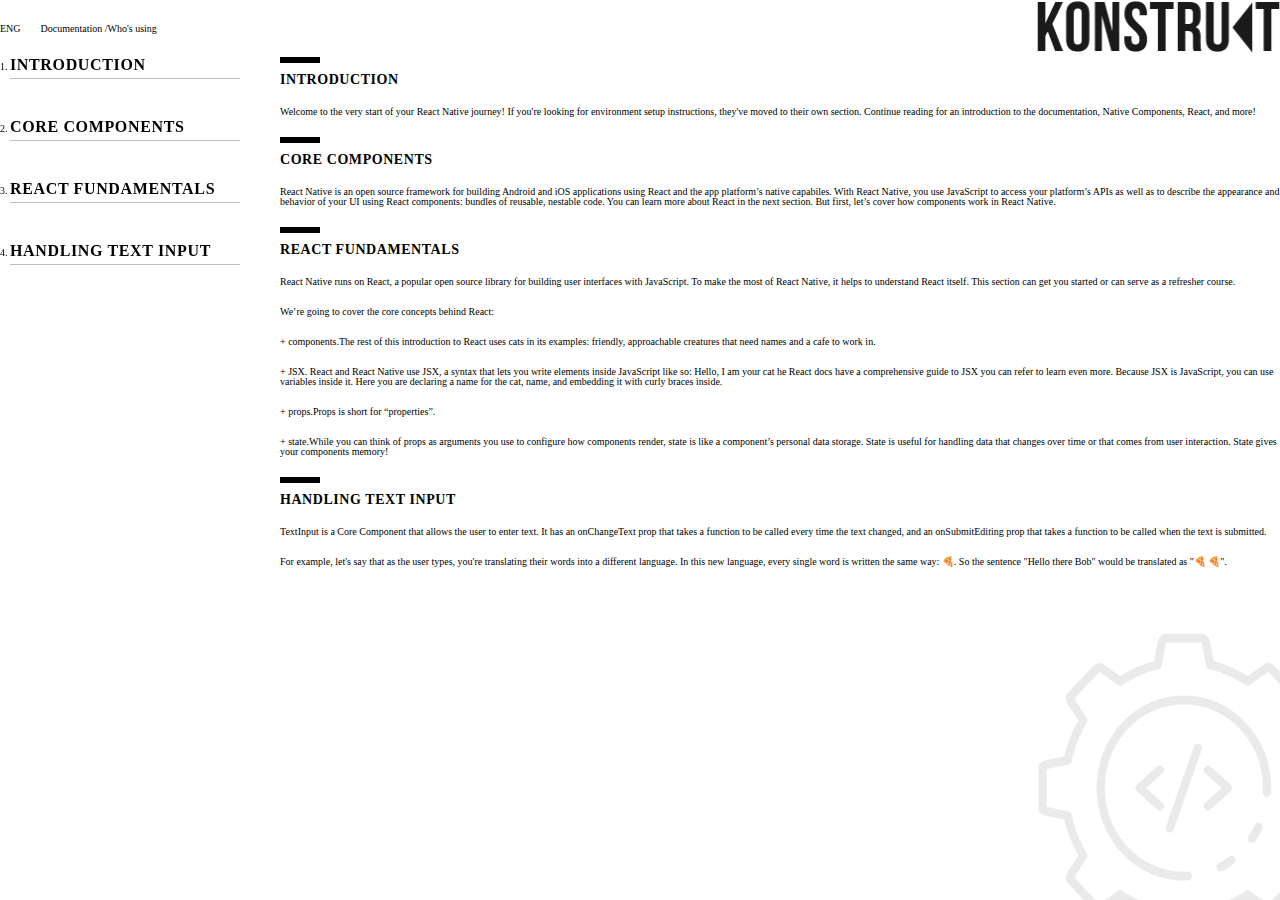
==== Documentation/index.html @ 9f5d5592 "add homework 11" ====
<!DOCTYPE html>
<html lang="en">

<head>
    <meta charset="UTF-8">
    <meta http-equiv="X-UA-Compatible" content="IE=edge">
    <meta name="viewport" content="width=device-width, initial-scale=1.0">
    <title>Homework 11</title>
    <link rel="stylesheet" href="css/style.css">
</head>

<body>
    <header class="header">
        <div class="container">
            <nav>
                <ul>
                    <li>ENG</li>
                    <li>
                        <a href="#">Documentation /</a>
                    </li>
                    <li>
                        <a href="#">Who's using</a>
                    </li>
                </ul>
            </nav>
            <a href="#"><img src="img/logo.png" alt="logo" width="243" height="55"></a>
        </div>
    </header>
    <div class="container">
        <aside>
            <nav class="sidebar">
                <ol>
                    <li>
                        <a href="#introduction">Introduction</a>
                    </li>
                    <li>
                        <a href="#components">Core Components</a>
                    </li>
                    <li>
                        <a href="#react">React Fundamentals</a>
                    </li>
                    <li>
                        <a href="#text-input">Handling Text Input</a>
                    </li>
                </ol>
            </nav>
        </aside>
        <main class="main">
            <div class="text">
                <h2 id="introduction">Introduction</h2>
                <p>Welcome to the very start of your React Native journey! If you're looking for environment setup instructions, they've moved to their own section. Continue reading for an introduction to the documentation, Native Components, React, and
                    more!
                </p>
                <h2 id="components">Core Components</h2>
                <p>React Native is an open source framework for building Android and iOS applications using React and the app platform’s native capabiles. With React Native, you use JavaScript to access your platform’s APIs as well as to describe the appearance
                    and behavior of your UI using React components: bundles of reusable, nestable code. You can learn more about React in the next section. But first, let’s cover how components work in React Native.</p>
                <h2 id="react">React Fundamentals</h2>
                <p>React Native runs on React, a popular open source library for building user interfaces with JavaScript. To make the most of React Native, it helps to understand React itself. This section can get you started or can serve as a refresher
                    course.
                </p>
                <p>We’re going to cover the core concepts behind React:</p>
                <ul>
                    <li><b>+ components.</b>The rest of this introduction to React uses cats in its examples: friendly, approachable creatures that need names and a cafe to work in.</li>
                    <li><b>+ JSX.</b> React and React Native use JSX, a syntax that lets you write elements inside JavaScript like so: Hello, I am your cat he React docs have a comprehensive guide to JSX you can refer to learn even more. Because JSX is JavaScript,
                        you can use variables inside it. Here you are declaring a name for the cat, name, and embedding it with curly braces inside.</li>
                    <li><b>+ props.</b>Props is short for “properties”.</li>
                    <li><b>+ state.</b>While you can think of props as arguments you use to configure how components render, state is like a component’s personal data storage. State is useful for handling data that changes over time or that comes from user
                        interaction. State gives your components memory!</li>
                </ul>
                <h2 id="text-input">Handling Text Input</h2>
                <p>TextInput is a Core Component that allows the user to enter text. It has an onChangeText prop that takes a function to be called every time the text changed, and an onSubmitEditing prop that takes a function to be called when the text
                    is submitted.</p>
                <p>For example, let's say that as the user types, you're translating their words into a different language. In this new language, every single word is written the same way: 🍕. So the sentence "Hello there Bob" would be translated as "🍕
                    🍕".
                </p>
            </div>
        </main>
    </div>
</body>

</html>
---- Documentation/css/style.css ----
* {
            margin: 0;
            padding: 0;
            box-sizing: border-box;
            line-height: 1;
            color: #000000;
            font-weight: 400;
            font-size: 10px;
            scroll-behavior: smooth;
        }
        
        body {
            background-image: url("../img/background.png");
            background-size: 250px 275px;
            background-repeat: no-repeat;
            background-attachment: fixed;
            background-position: bottom right;
        }
        
        .container {
            max-width: 1840px;
            display: flex;
            justify-content: space-between;
        }
        
        .header {
            background-color: #fff;
        }
        
        .header .container {
            align-items: center;
        }
        
        nav ul a {
            text-decoration: none;
        }
        
        nav li:first-child {
            margin-right: 20px;
        }
        
        .header {
            position: fixed;
            top: 0;
            left: 0;
            right: 0;
        }
        
        .header nav ul {
            display: flex;
            list-style: none;
        }
        
        .sidebar {
            position: sticky;
            top: 57px;
            margin-right: 20px;
            padding-left: 10px;
        }
        
        .sidebar a {
            text-decoration: none;
            font-weight: 600;
            font-size: 16px;
            letter-spacing: 0.04em;
            text-transform: uppercase;
            color: #000000
        }
        
        .sidebar li {
            width: 230px;
        }
        
        .sidebar li:not(:last-child) {
            margin-bottom: 40px;
        }
        
        .sidebar li:after {
            content: "";
            height: 1px;
            display: flex;
            background-color: #BFBFBF;
            margin-top: 5px;
        }
        
        .main {
            margin-top: 57px;
        }
        
        h2 {
            font-weight: 600;
            font-size: 14px;
            letter-spacing: 0.04em;
            text-transform: uppercase;
            color: #000000;
            margin-bottom: 20px;
        }
        
        h2::before {
            content: "";
            width: 40px;
            height: 6px;
            display: flex;
            background-color: #000000;
            ;
            margin-bottom: 10px;
        }
        
        .text p {
            font-weight: 400;
            font-size: 10px;
            color: #000000;
        }
        
        .text p:not(:last-child) {
            margin-bottom: 20px;
        }
        
        .text ul li {
            list-style: none;
            margin-bottom: 20px;
        }
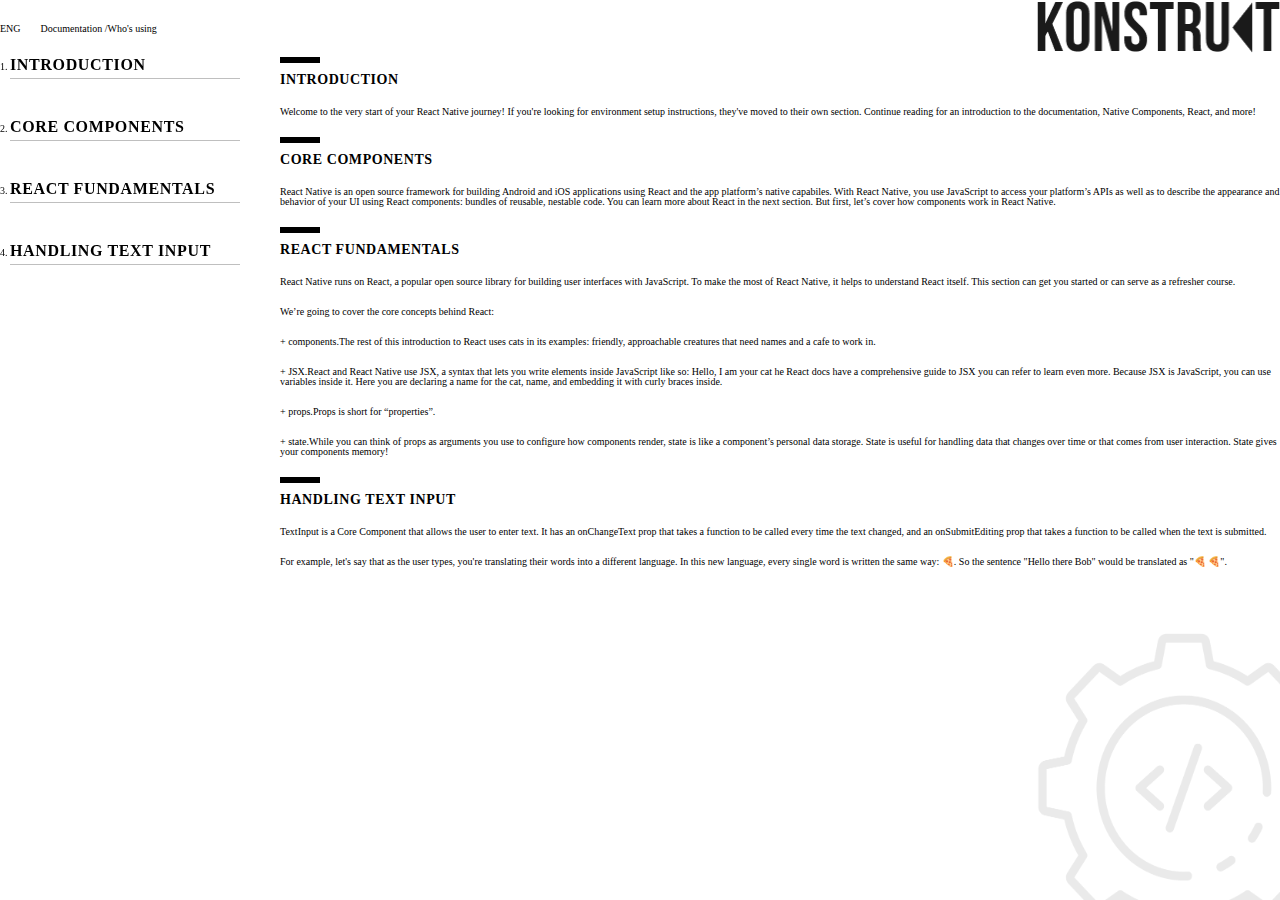
==== commit 2e6a5f88: "code review" ====
--- a/Documentation/index.html
+++ b/Documentation/index.html
@@ -61,7 +61,7 @@
                 <p>We’re going to cover the core concepts behind React:</p>
                 <ul>
                     <li><b>+ components.</b>The rest of this introduction to React uses cats in its examples: friendly, approachable creatures that need names and a cafe to work in.</li>
-                    <li><b>+ JSX.</b> React and React Native use JSX, a syntax that lets you write elements inside JavaScript like so: Hello, I am your cat he React docs have a comprehensive guide to JSX you can refer to learn even more. Because JSX is JavaScript,
+                    <li><b>+ JSX.</b>React and React Native use JSX, a syntax that lets you write elements inside JavaScript like so: Hello, I am your cat he React docs have a comprehensive guide to JSX you can refer to learn even more. Because JSX is JavaScript,
                         you can use variables inside it. Here you are declaring a name for the cat, name, and embedding it with curly braces inside.</li>
                     <li><b>+ props.</b>Props is short for “properties”.</li>
                     <li><b>+ state.</b>While you can think of props as arguments you use to configure how components render, state is like a component’s personal data storage. State is useful for handling data that changes over time or that comes from user
